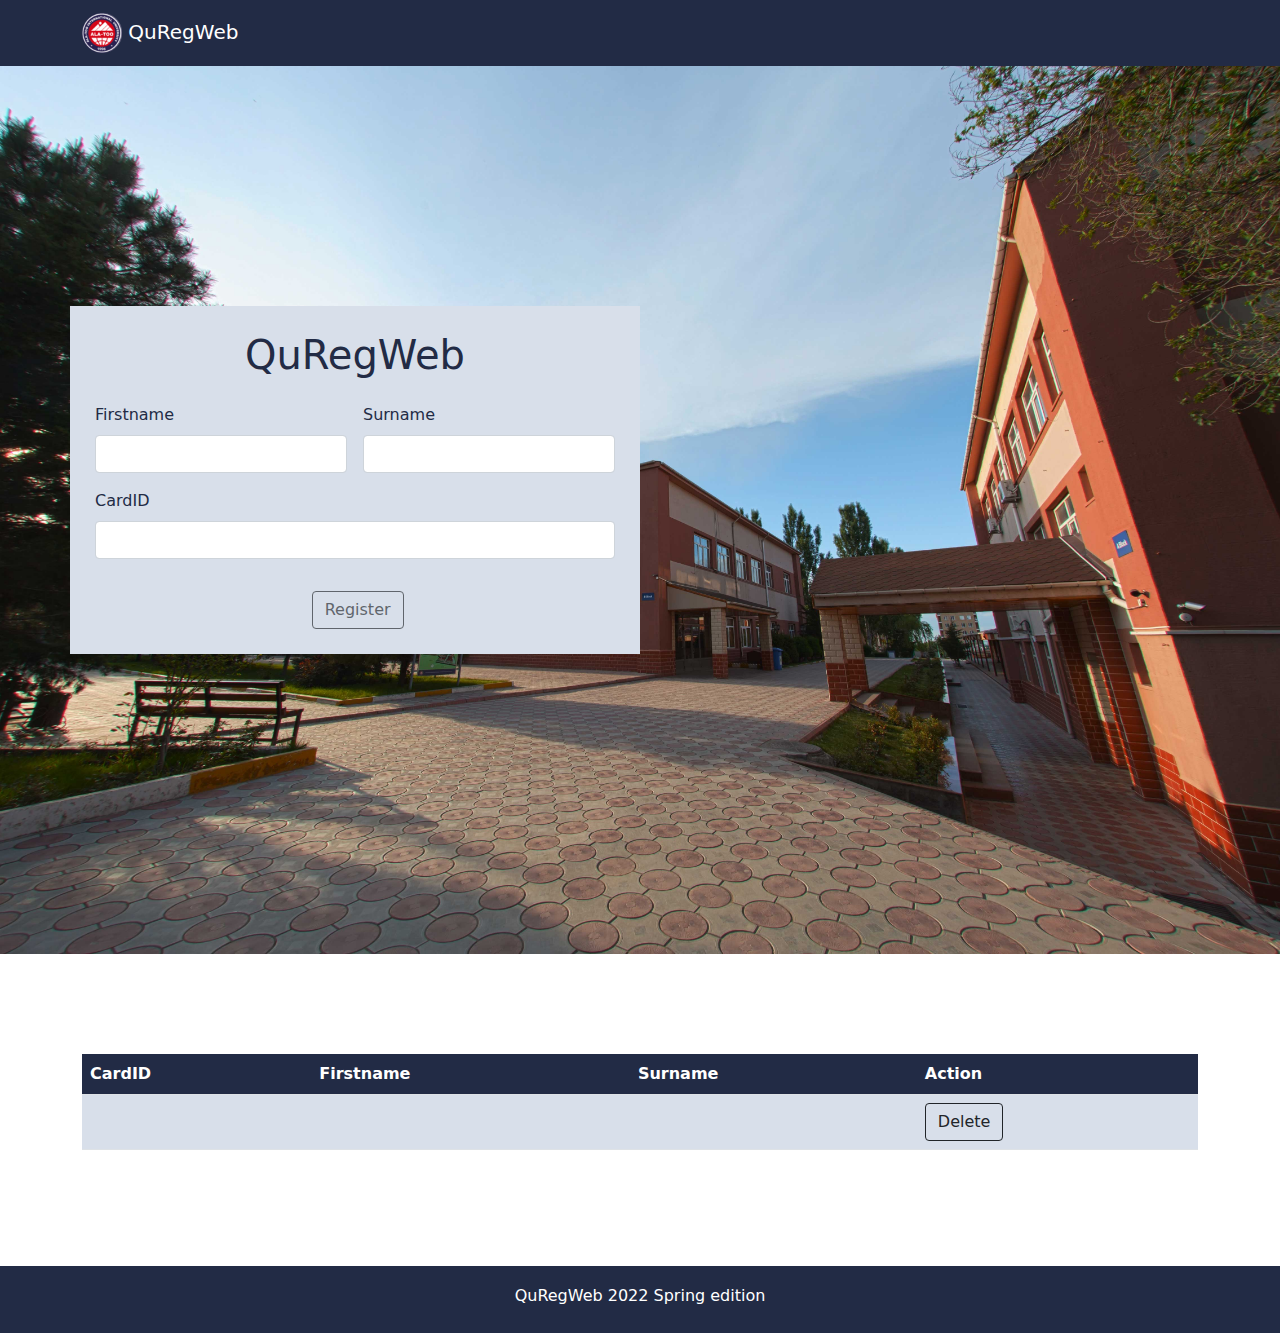
==== target/classes/templates/index.html @ c71164d2 "It's working and that's cool" ====
<!doctype html>
<html xmlns:th="http://www.thymeleaf.org">
<head>
    <meta charset="UTF-8">
    <meta name="viewport"
          content="width=device-width, user-scalable=no, initial-scale=1.0, maximum-scale=1.0, minimum-scale=1.0">
    <meta http-equiv="X-UA-Compatible" content="ie=edge">
    <link rel="stylesheet" type="text/css" media="all" href="../static/css/bootstrap.min.css" th:href="@{/css/bootstrap.min.css}">
    <link rel="stylesheet" type="text/css" media="all" href="../static/css/style.css" th:href="@{/css/style.css}">
    <title>QuRegWeb</title>
</head>
<body>
    <nav class="navbar fixed-static-top navbar-expand-lg nav_style">
        <div class="container">
            <div class="navbar-brand" href="#">
                <img src="../static/img/Logo.png" th:src="@{/img/Logo.png}" width="40" height="40" class="img-fluid d-inline-block align-text-center" alt="logo" >
                QuRegWeb
            </div>
        </div>
    </nav>
    <header>
        <div class="container">
            <div class="row">
                <div class="col-xl-6 col-sm-12 align-self-center form-back">
                    <form class="row g-3" method="post">
                        <h1 class="text-center">QuRegWeb</h1>
                        <div class="col-md-6">
                            <label for="inputName" class="form-label">Firstname</label>
                            <input type="text" class="form-control" id="inputName" name="name" onkeyup="chkFields()">
                        </div>
                        <div class="col-md-6">
                            <label for="inputSurname" class="form-label">Surname</label>
                            <input type="text" class="form-control" id="inputSurname" name="surname" onkeyup="chkFields()">
                        </div>
                        <div class="col-12">
                            <label for="inputCardID" class="form-label">CardID</label>
                            <input type="text" class="form-control" id="inputCardID" name="cardID" onkeyup="chkFields()">
                        </div>
                        <div class="row justify-content-center row g-3">
                            <div class="col-2">
                                <button type="submit" class="btn btn-outline-dark" id="regBtn" name="regBtn" disabled>Register</button>
                            </div>
                        </div>
                    </form>
                </div>
            </div>
        </div>
    </header>

    <section>
        <div class="container">
            <table class="table table-striped">
                <thead class="table_head_style">
                    <tr>
                        <th scope="col">CardID</th>
                        <th scope="col">Firstname</th>
                        <th scope="col">Surname</th>
                        <th scope="col">Action</th>
                    </tr>

                    <div>
                        <tr class="table_body_style">
                            <td style="color: var(--color1)"></td>
                            <td style="color: var(--color1)"></td>
                            <td style="color: var(--color1)"></td>
                            <td>
                                <form th:action="'/del/'" method="post">
                                    <button class="btn btn-outline-dark btn-delete" type="submit">Delete</button>
                                </form>
                            </td>
                        </tr>
                    </div>
                </thead>
            </table>
        </div>
    </section>

    <footer>
        <h6 class="text-center">QuRegWeb 2022 Spring edition</h6>
    </footer>
    <script src="../static/js/bootstrap.min.js" th:src="@{/js/bootstrap.min.js}"></script>
    <script src="../static/js/script.js" th:src="@{/js/script.js}"></script>

</body>
</html>
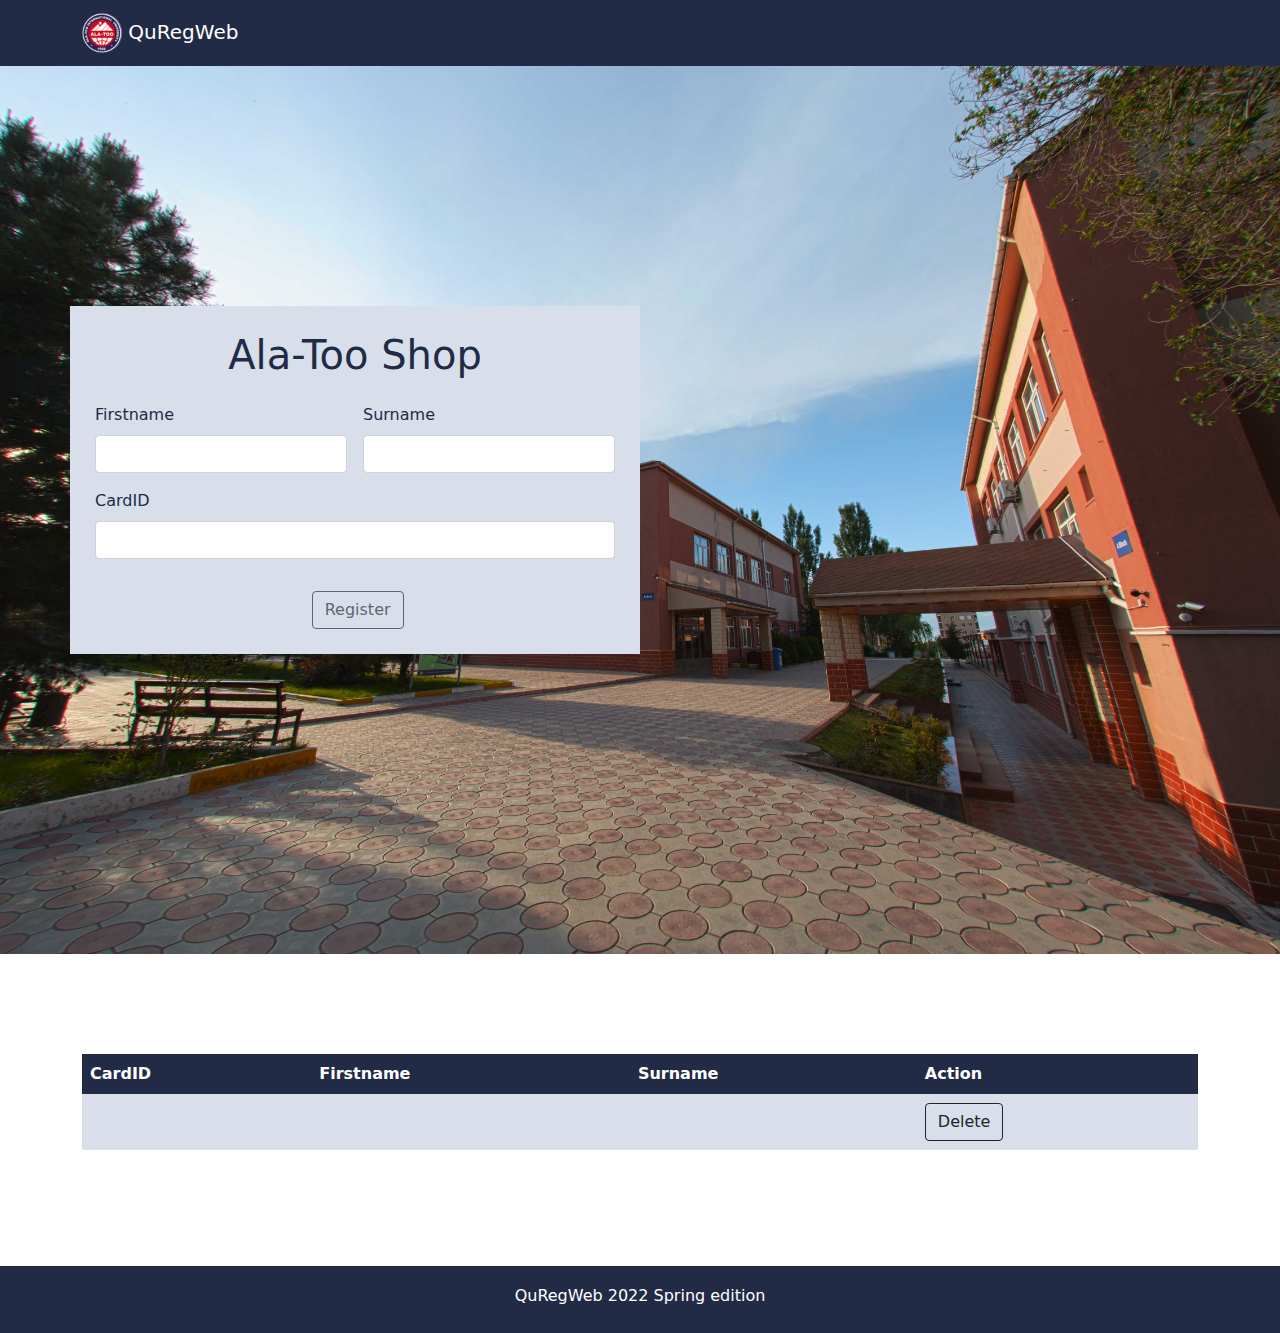
==== commit 28683be1: "some html" ====
--- a/target/classes/templates/index.html
+++ b/target/classes/templates/index.html
@@ -23,7 +23,7 @@
             <div class="row">
                 <div class="col-xl-6 col-sm-12 align-self-center form-back">
                     <form class="row g-3" method="post">
-                        <h1 class="text-center">QuRegWeb</h1>
+                        <h1 class="text-center">Ala-Too Shop</h1>
                         <div class="col-md-6">
                             <label for="inputName" class="form-label">Firstname</label>
                             <input type="text" class="form-control" id="inputName" name="name" onkeyup="chkFields()">
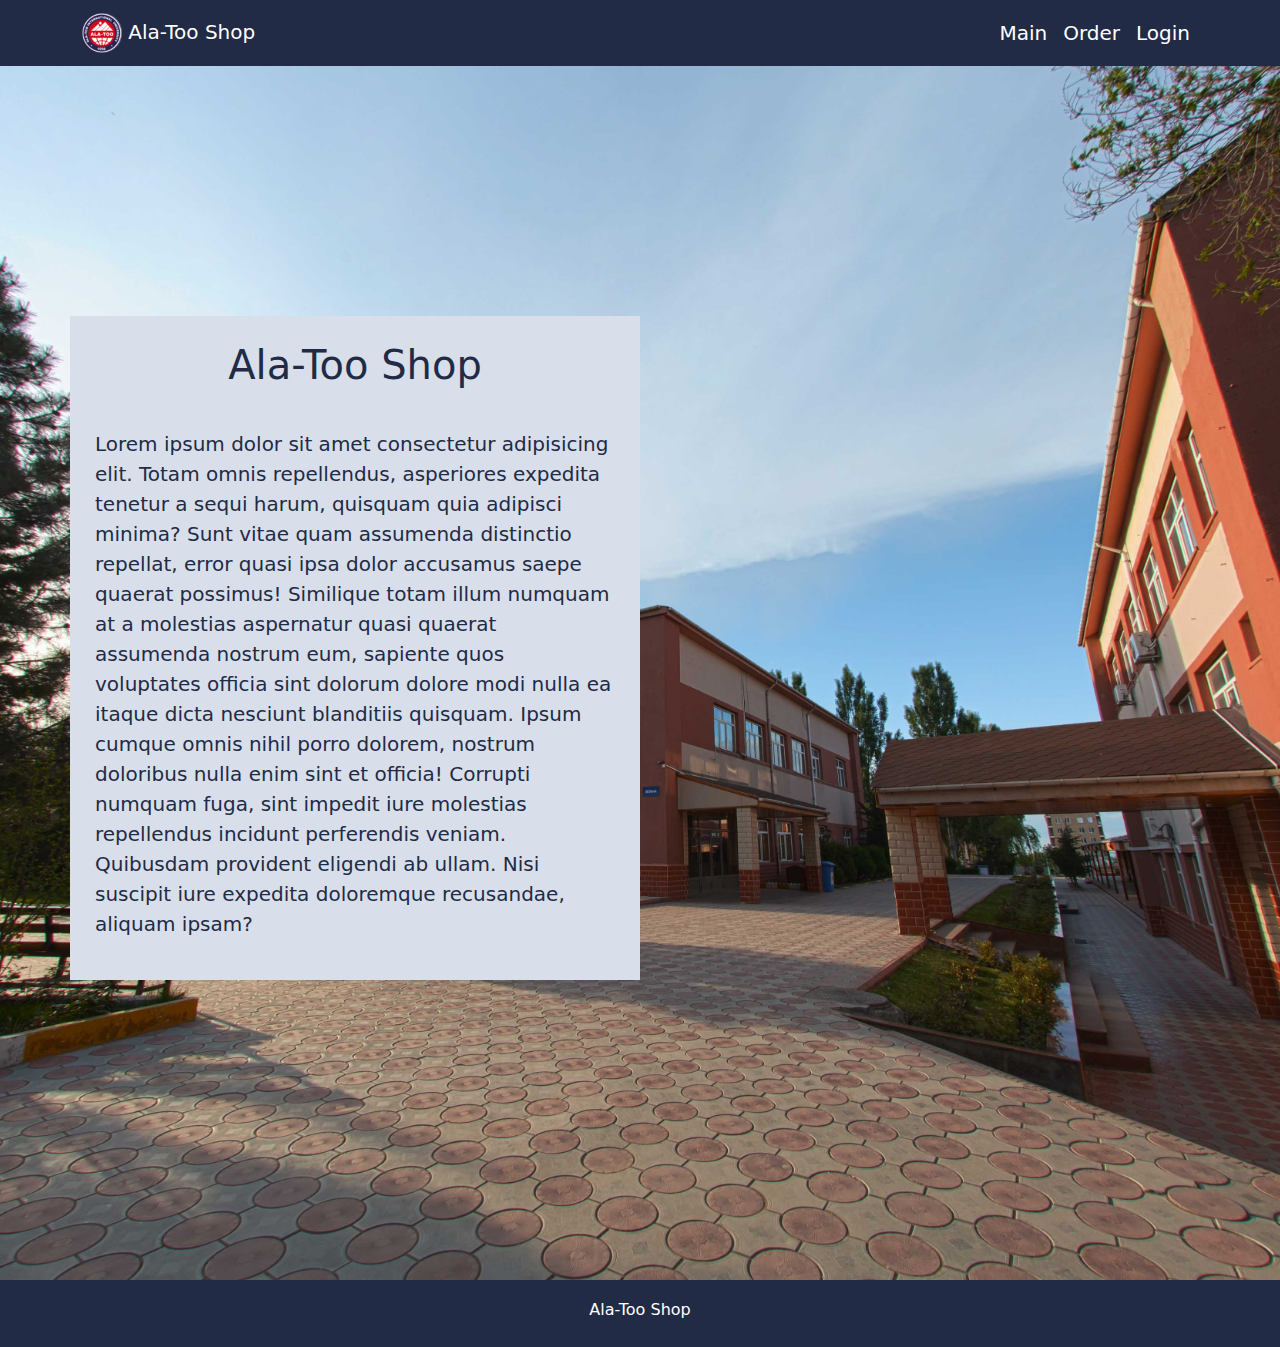
==== commit dc981eaf: "alpha" ====
--- a/target/classes/templates/index.html
+++ b/target/classes/templates/index.html
@@ -5,81 +5,64 @@
     <meta name="viewport"
           content="width=device-width, user-scalable=no, initial-scale=1.0, maximum-scale=1.0, minimum-scale=1.0">
     <meta http-equiv="X-UA-Compatible" content="ie=edge">
-    <link rel="stylesheet" type="text/css" media="all" href="../static/css/bootstrap.min.css" th:href="@{/css/bootstrap.min.css}">
+    <link rel="stylesheet" type="text/css" media="all" href="../static/css/bootstrap.min.css"
+          th:href="@{/css/bootstrap.min.css}">
     <link rel="stylesheet" type="text/css" media="all" href="../static/css/style.css" th:href="@{/css/style.css}">
     <title>QuRegWeb</title>
 </head>
 <body>
-    <nav class="navbar fixed-static-top navbar-expand-lg nav_style">
-        <div class="container">
-            <div class="navbar-brand" href="#">
-                <img src="../static/img/Logo.png" th:src="@{/img/Logo.png}" width="40" height="40" class="img-fluid d-inline-block align-text-center" alt="logo" >
-                QuRegWeb
-            </div>
+<nav class="navbar fixed-static-top navbar-expand-lg nav_style">
+    <div class="container">
+        <div class="navbar-brand" href="#">
+            <img src="../static/img/Logo.png" th:src="@{/img/Logo.png}" width="40" height="40"
+                 class="img-fluid d-inline-block align-text-center" alt="logo">
+            Ala-Too Shop
         </div>
-    </nav>
-    <header>
-        <div class="container">
-            <div class="row">
-                <div class="col-xl-6 col-sm-12 align-self-center form-back">
-                    <form class="row g-3" method="post">
-                        <h1 class="text-center">Ala-Too Shop</h1>
-                        <div class="col-md-6">
-                            <label for="inputName" class="form-label">Firstname</label>
-                            <input type="text" class="form-control" id="inputName" name="name" onkeyup="chkFields()">
-                        </div>
-                        <div class="col-md-6">
-                            <label for="inputSurname" class="form-label">Surname</label>
-                            <input type="text" class="form-control" id="inputSurname" name="surname" onkeyup="chkFields()">
-                        </div>
-                        <div class="col-12">
-                            <label for="inputCardID" class="form-label">CardID</label>
-                            <input type="text" class="form-control" id="inputCardID" name="cardID" onkeyup="chkFields()">
-                        </div>
-                        <div class="row justify-content-center row g-3">
-                            <div class="col-2">
-                                <button type="submit" class="btn btn-outline-dark" id="regBtn" name="regBtn" disabled>Register</button>
-                            </div>
-                        </div>
-                    </form>
+        <div class="collapse navbar-collapse" id="navbarNav">
+            <ul class="navbar-nav ms-auto mb-2 mb-lg-0">
+                <li class="nav-item">
+                    <a class="nav-link" th:href="@{/}">Main</a>
+                </li>
+                <li class="nav-item">
+                    <a class="nav-link" th:href="@{/order}">Order</a>
+                </li>
+                <li class="nav-item">
+                    <a class="nav-link" th:href="@{/login}">Login</a>
+                </li>
+            </ul>
+        </div>
+    </div>
+</nav>
+<header>
+    <div class="container">
+        <div class="row">
+            <div class="col-xl-6 col-sm-12 align-self-center form-back">
+                <div class="row g-3">
+                    <h1 class="text-center">Ala-Too Shop</h1>
+                    <div class="line"></div>
+                    <p>Lorem ipsum dolor sit amet consectetur adipisicing elit. Totam omnis repellendus, asperiores
+                        expedita tenetur a sequi harum, quisquam quia adipisci minima? Sunt vitae quam assumenda
+                        distinctio repellat, error quasi ipsa dolor accusamus
+                        saepe quaerat possimus! Similique totam illum numquam at a molestias aspernatur quasi quaerat
+                        assumenda nostrum eum, sapiente quos voluptates officia sint dolorum dolore modi nulla ea itaque
+                        dicta nesciunt blanditiis quisquam.
+                        Ipsum cumque omnis nihil porro dolorem, nostrum doloribus nulla enim sint et officia! Corrupti
+                        numquam fuga, sint impedit iure molestias repellendus incidunt perferendis veniam. Quibusdam
+                        provident eligendi ab ullam. Nisi suscipit
+                        iure expedita doloremque recusandae, aliquam ipsam?
+                    </p>
                 </div>
             </div>
         </div>
-    </header>
+    </div>
+</header>
 
-    <section>
-        <div class="container">
-            <table class="table table-striped">
-                <thead class="table_head_style">
-                    <tr>
-                        <th scope="col">CardID</th>
-                        <th scope="col">Firstname</th>
-                        <th scope="col">Surname</th>
-                        <th scope="col">Action</th>
-                    </tr>
 
-                    <div>
-                        <tr class="table_body_style">
-                            <td style="color: var(--color1)"></td>
-                            <td style="color: var(--color1)"></td>
-                            <td style="color: var(--color1)"></td>
-                            <td>
-                                <form th:action="'/del/'" method="post">
-                                    <button class="btn btn-outline-dark btn-delete" type="submit">Delete</button>
-                                </form>
-                            </td>
-                        </tr>
-                    </div>
-                </thead>
-            </table>
-        </div>
-    </section>
-
-    <footer>
-        <h6 class="text-center">QuRegWeb 2022 Spring edition</h6>
-    </footer>
-    <script src="../static/js/bootstrap.min.js" th:src="@{/js/bootstrap.min.js}"></script>
-    <script src="../static/js/script.js" th:src="@{/js/script.js}"></script>
+<footer>
+    <h6 class="text-center">Ala-Too Shop</h6>
+</footer>
+<script src="../static/js/bootstrap.min.js" th:src="@{/js/bootstrap.min.js}"></script>
+<script src="../static/js/script.js" th:src="@{/js/script.js}"></script>
 
 </body>
 </html>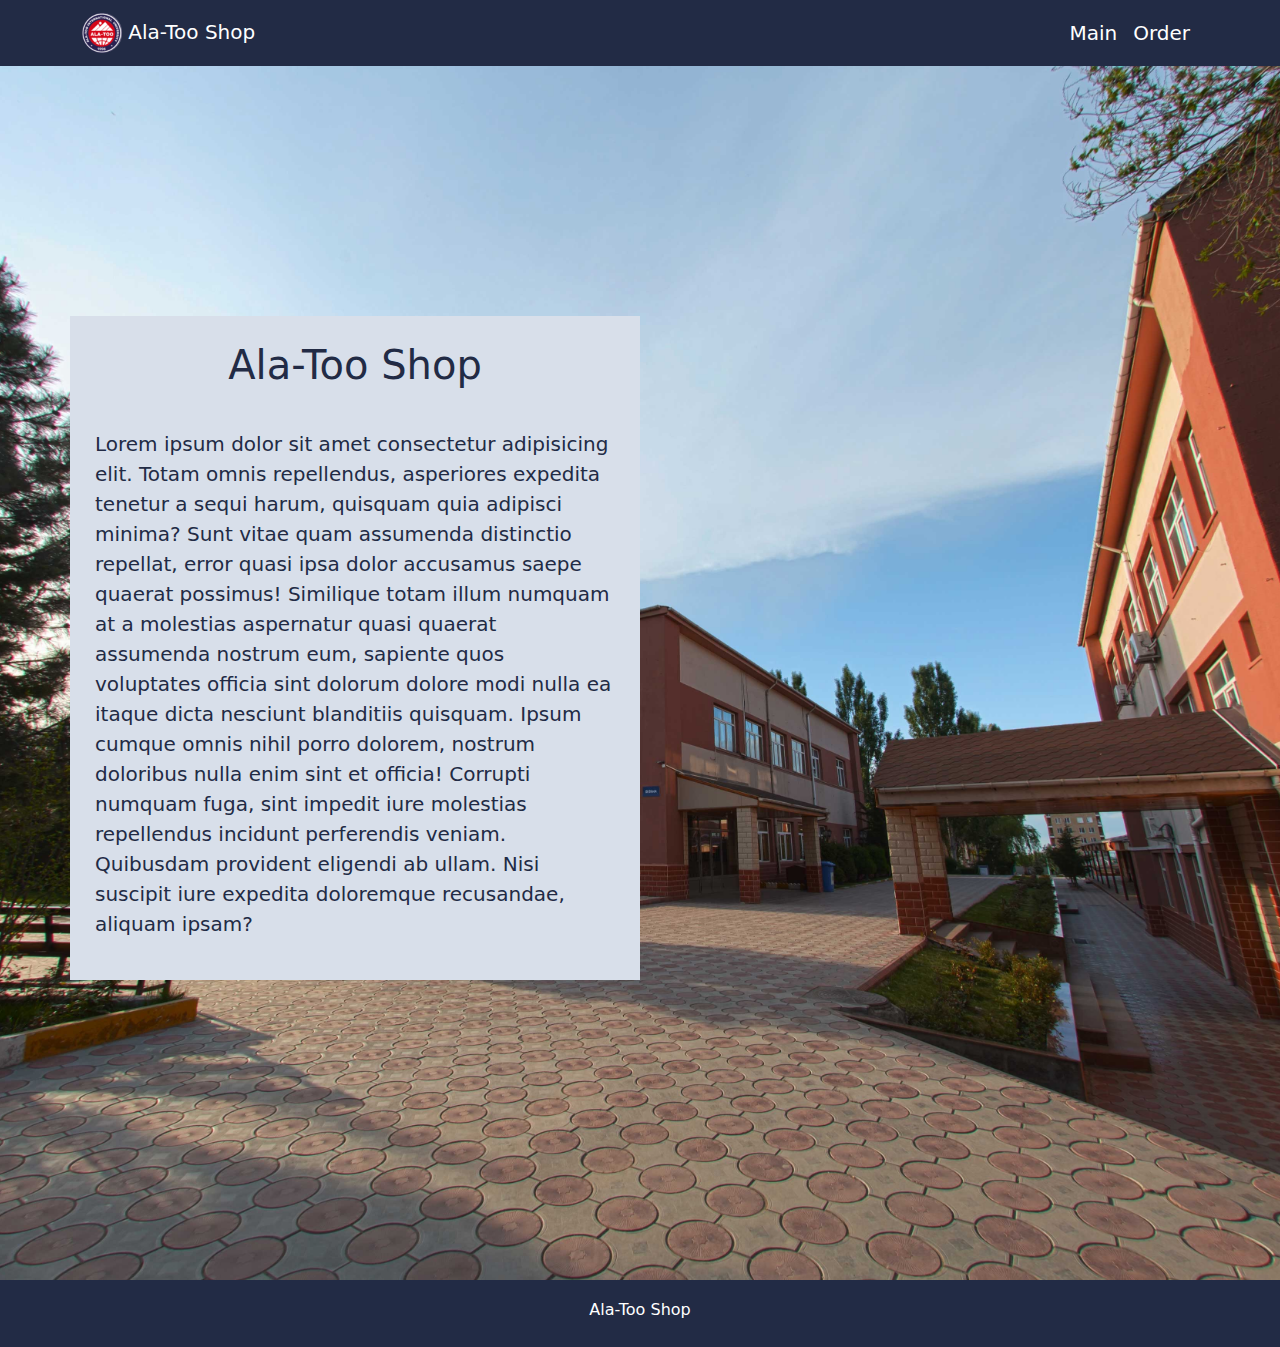
==== commit 02613e5e: "alpha_rel" ====
--- a/target/classes/templates/index.html
+++ b/target/classes/templates/index.html
@@ -1,5 +1,6 @@
 <!doctype html>
-<html xmlns:th="http://www.thymeleaf.org">
+<html xmlns="http://www.w3.org/1999/xhtml"
+      xmlns:th="http://thymeleaf.org">
 <head>
     <meta charset="UTF-8">
     <meta name="viewport"
@@ -25,9 +26,6 @@
                 </li>
                 <li class="nav-item">
                     <a class="nav-link" th:href="@{/order}">Order</a>
-                </li>
-                <li class="nav-item">
-                    <a class="nav-link" th:href="@{/login}">Login</a>
                 </li>
             </ul>
         </div>
